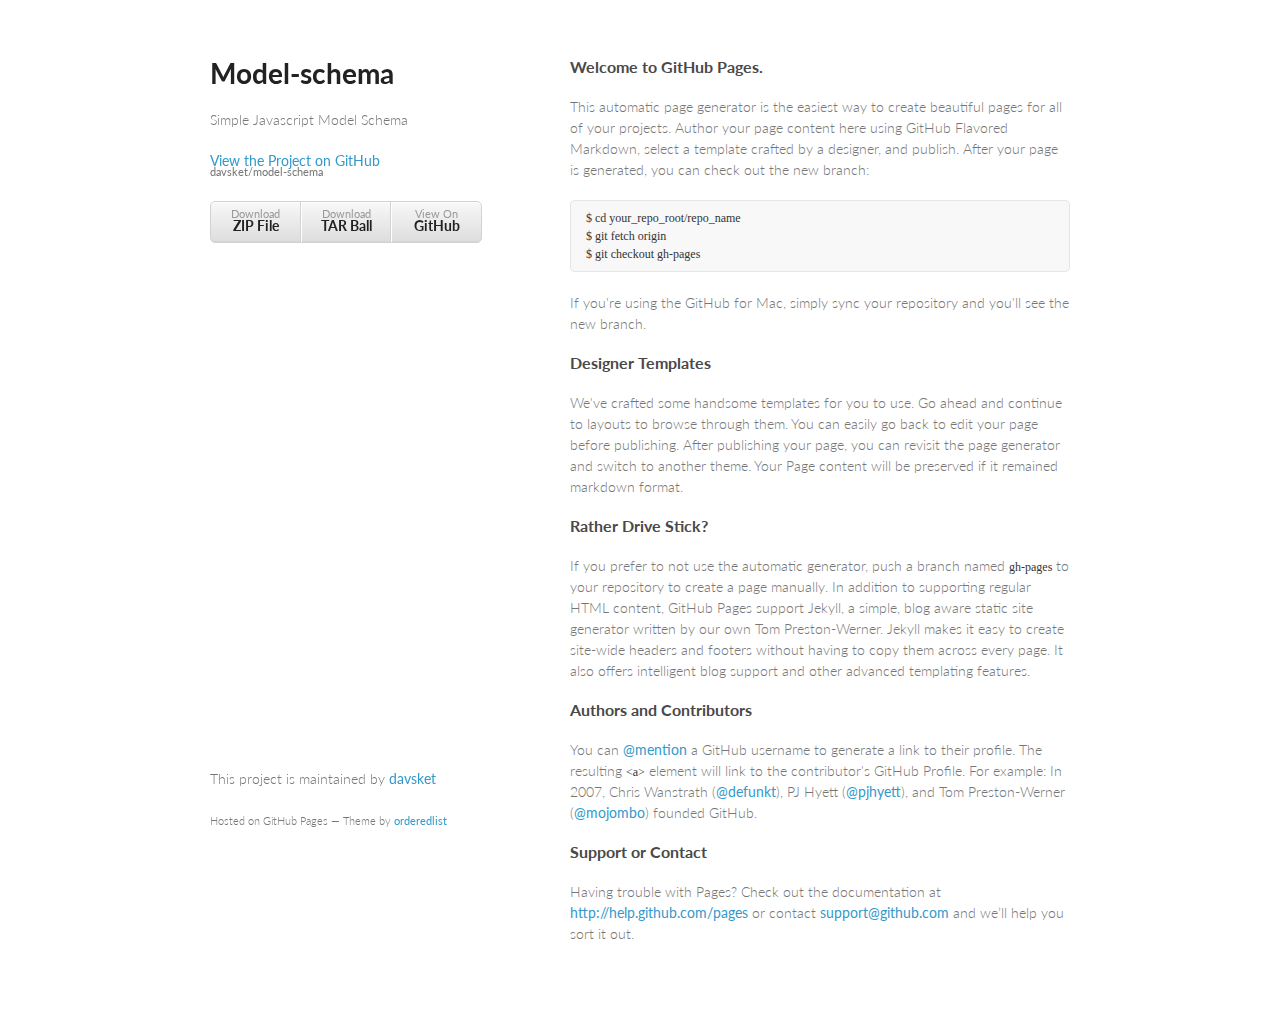
==== index.html @ 6a93f923 "Create gh-pages branch via GitHub" ====
<!doctype html>
<html>
  <head>
    <meta charset="utf-8">
    <meta http-equiv="X-UA-Compatible" content="chrome=1">
    <title>Model-schema by davsket</title>

    <link rel="stylesheet" href="stylesheets/styles.css">
    <link rel="stylesheet" href="stylesheets/pygment_trac.css">
    <meta name="viewport" content="width=device-width, initial-scale=1, user-scalable=no">
    <!--[if lt IE 9]>
    <script src="//html5shiv.googlecode.com/svn/trunk/html5.js"></script>
    <![endif]-->
  </head>
  <body>
    <div class="wrapper">
      <header>
        <h1>Model-schema</h1>
        <p>Simple Javascript Model Schema</p>

        <p class="view"><a href="https://github.com/davsket/model-schema">View the Project on GitHub <small>davsket/model-schema</small></a></p>


        <ul>
          <li><a href="https://github.com/davsket/model-schema/zipball/master">Download <strong>ZIP File</strong></a></li>
          <li><a href="https://github.com/davsket/model-schema/tarball/master">Download <strong>TAR Ball</strong></a></li>
          <li><a href="https://github.com/davsket/model-schema">View On <strong>GitHub</strong></a></li>
        </ul>
      </header>
      <section>
        <h3>Welcome to GitHub Pages.</h3>

<p>This automatic page generator is the easiest way to create beautiful pages for all of your projects. Author your page content here using GitHub Flavored Markdown, select a template crafted by a designer, and publish. After your page is generated, you can check out the new branch:</p>

<pre><code>$ cd your_repo_root/repo_name
$ git fetch origin
$ git checkout gh-pages
</code></pre>

<p>If you're using the GitHub for Mac, simply sync your repository and you'll see the new branch.</p>

<h3>Designer Templates</h3>

<p>We've crafted some handsome templates for you to use. Go ahead and continue to layouts to browse through them. You can easily go back to edit your page before publishing. After publishing your page, you can revisit the page generator and switch to another theme. Your Page content will be preserved if it remained markdown format.</p>

<h3>Rather Drive Stick?</h3>

<p>If you prefer to not use the automatic generator, push a branch named <code>gh-pages</code> to your repository to create a page manually. In addition to supporting regular HTML content, GitHub Pages support Jekyll, a simple, blog aware static site generator written by our own Tom Preston-Werner. Jekyll makes it easy to create site-wide headers and footers without having to copy them across every page. It also offers intelligent blog support and other advanced templating features.</p>

<h3>Authors and Contributors</h3>

<p>You can <a href="https://github.com/blog/821" class="user-mention">@mention</a> a GitHub username to generate a link to their profile. The resulting <code>&lt;a&gt;</code> element will link to the contributor's GitHub Profile. For example: In 2007, Chris Wanstrath (<a href="https://github.com/defunkt" class="user-mention">@defunkt</a>), PJ Hyett (<a href="https://github.com/pjhyett" class="user-mention">@pjhyett</a>), and Tom Preston-Werner (<a href="https://github.com/mojombo" class="user-mention">@mojombo</a>) founded GitHub.</p>

<h3>Support or Contact</h3>

<p>Having trouble with Pages? Check out the documentation at <a href="http://help.github.com/pages">http://help.github.com/pages</a> or contact <a href="mailto:support@github.com">support@github.com</a> and we’ll help you sort it out.</p>
      </section>
      <footer>
        <p>This project is maintained by <a href="https://github.com/davsket">davsket</a></p>
        <p><small>Hosted on GitHub Pages &mdash; Theme by <a href="https://github.com/orderedlist">orderedlist</a></small></p>
      </footer>
    </div>
    <script src="javascripts/scale.fix.js"></script>
    
  </body>
</html>
---- stylesheets/styles.css ----
@import url(https://fonts.googleapis.com/css?family=Lato:300italic,700italic,300,700);

body {
  padding:50px;
  font:14px/1.5 Lato, "Helvetica Neue", Helvetica, Arial, sans-serif;
  color:#777;
  font-weight:300;
}

h1, h2, h3, h4, h5, h6 {
  color:#222;
  margin:0 0 20px;
}

p, ul, ol, table, pre, dl {
  margin:0 0 20px;
}

h1, h2, h3 {
  line-height:1.1;
}

h1 {
  font-size:28px;
}

h2 {
  color:#393939;
}

h3, h4, h5, h6 {
  color:#494949;
}

a {
  color:#39c;
  font-weight:400;
  text-decoration:none;
}

a small {
  font-size:11px;
  color:#777;
  margin-top:-0.6em;
  display:block;
}

.wrapper {
  width:860px;
  margin:0 auto;
}

blockquote {
  border-left:1px solid #e5e5e5;
  margin:0;
  padding:0 0 0 20px;
  font-style:italic;
}

code, pre {
  font-family:Monaco, Bitstream Vera Sans Mono, Lucida Console, Terminal;
  color:#333;
  font-size:12px;
}

pre {
  padding:8px 15px;
  background: #f8f8f8;  
  border-radius:5px;
  border:1px solid #e5e5e5;
  overflow-x: auto;
}

table {
  width:100%;
  border-collapse:collapse;
}

th, td {
  text-align:left;
  padding:5px 10px;
  border-bottom:1px solid #e5e5e5;
}

dt {
  color:#444;
  font-weight:700;
}

th {
  color:#444;
}

img {
  max-width:100%;
}

header {
  width:270px;
  float:left;
  position:fixed;
}

header ul {
  list-style:none;
  height:40px;
  
  padding:0;
  
  background: #eee;
  background: -moz-linear-gradient(top, #f8f8f8 0%, #dddddd 100%);
  background: -webkit-gradient(linear, left top, left bottom, color-stop(0%,#f8f8f8), color-stop(100%,#dddddd));
  background: -webkit-linear-gradient(top, #f8f8f8 0%,#dddddd 100%);
  background: -o-linear-gradient(top, #f8f8f8 0%,#dddddd 100%);
  background: -ms-linear-gradient(top, #f8f8f8 0%,#dddddd 100%);
  background: linear-gradient(top, #f8f8f8 0%,#dddddd 100%);
  
  border-radius:5px;
  border:1px solid #d2d2d2;
  box-shadow:inset #fff 0 1px 0, inset rgba(0,0,0,0.03) 0 -1px 0;
  width:270px;
}

header li {
  width:89px;
  float:left;
  border-right:1px solid #d2d2d2;
  height:40px;
}

header ul a {
  line-height:1;
  font-size:11px;
  color:#999;
  display:block;
  text-align:center;
  padding-top:6px;
  height:40px;
}

strong {
  color:#222;
  font-weight:700;
}

header ul li + li {
  width:88px;
  border-left:1px solid #fff;
}

header ul li + li + li {
  border-right:none;
  width:89px;
}

header ul a strong {
  font-size:14px;
  display:block;
  color:#222;
}

section {
  width:500px;
  float:right;
  padding-bottom:50px;
}

small {
  font-size:11px;
}

hr {
  border:0;
  background:#e5e5e5;
  height:1px;
  margin:0 0 20px;
}

footer {
  width:270px;
  float:left;
  position:fixed;
  bottom:50px;
}

@media print, screen and (max-width: 960px) {
  
  div.wrapper {
    width:auto;
    margin:0;
  }
  
  header, section, footer {
    float:none;
    position:static;
    width:auto;
  }
  
  header {
    padding-right:320px;
  }
  
  section {
    border:1px solid #e5e5e5;
    border-width:1px 0;
    padding:20px 0;
    margin:0 0 20px;
  }
  
  header a small {
    display:inline;
  }
  
  header ul {
    position:absolute;
    right:50px;
    top:52px;
  }
}

@media print, screen and (max-width: 720px) {
  body {
    word-wrap:break-word;
  }
  
  header {
    padding:0;
  }
  
  header ul, header p.view {
    position:static;
  }
  
  pre, code {
    word-wrap:normal;
  }
}

@media print, screen and (max-width: 480px) {
  body {
    padding:15px;
  }
  
  header ul {
    display:none;
  }
}

@media print {
  body {
    padding:0.4in;
    font-size:12pt;
    color:#444;
  }
}
---- stylesheets/pygment_trac.css ----
.highlight  { background: #ffffff; }
.highlight .c { color: #999988; font-style: italic } /* Comment */
.highlight .err { color: #a61717; background-color: #e3d2d2 } /* Error */
.highlight .k { font-weight: bold } /* Keyword */
.highlight .o { font-weight: bold } /* Operator */
.highlight .cm { color: #999988; font-style: italic } /* Comment.Multiline */
.highlight .cp { color: #999999; font-weight: bold } /* Comment.Preproc */
.highlight .c1 { color: #999988; font-style: italic } /* Comment.Single */
.highlight .cs { color: #999999; font-weight: bold; font-style: italic } /* Comment.Special */
.highlight .gd { color: #000000; background-color: #ffdddd } /* Generic.Deleted */
.highlight .gd .x { color: #000000; background-color: #ffaaaa } /* Generic.Deleted.Specific */
.highlight .ge { font-style: italic } /* Generic.Emph */
.highlight .gr { color: #aa0000 } /* Generic.Error */
.highlight .gh { color: #999999 } /* Generic.Heading */
.highlight .gi { color: #000000; background-color: #ddffdd } /* Generic.Inserted */
.highlight .gi .x { color: #000000; background-color: #aaffaa } /* Generic.Inserted.Specific */
.highlight .go { color: #888888 } /* Generic.Output */
.highlight .gp { color: #555555 } /* Generic.Prompt */
.highlight .gs { font-weight: bold } /* Generic.Strong */
.highlight .gu { color: #800080; font-weight: bold; } /* Generic.Subheading */
.highlight .gt { color: #aa0000 } /* Generic.Traceback */
.highlight .kc { font-weight: bold } /* Keyword.Constant */
.highlight .kd { font-weight: bold } /* Keyword.Declaration */
.highlight .kn { font-weight: bold } /* Keyword.Namespace */
.highlight .kp { font-weight: bold } /* Keyword.Pseudo */
.highlight .kr { font-weight: bold } /* Keyword.Reserved */
.highlight .kt { color: #445588; font-weight: bold } /* Keyword.Type */
.highlight .m { color: #009999 } /* Literal.Number */
.highlight .s { color: #d14 } /* Literal.String */
.highlight .na { color: #008080 } /* Name.Attribute */
.highlight .nb { color: #0086B3 } /* Name.Builtin */
.highlight .nc { color: #445588; font-weight: bold } /* Name.Class */
.highlight .no { color: #008080 } /* Name.Constant */
.highlight .ni { color: #800080 } /* Name.Entity */
.highlight .ne { color: #990000; font-weight: bold } /* Name.Exception */
.highlight .nf { color: #990000; font-weight: bold } /* Name.Function */
.highlight .nn { color: #555555 } /* Name.Namespace */
.highlight .nt { color: #000080 } /* Name.Tag */
.highlight .nv { color: #008080 } /* Name.Variable */
.highlight .ow { font-weight: bold } /* Operator.Word */
.highlight .w { color: #bbbbbb } /* Text.Whitespace */
.highlight .mf { color: #009999 } /* Literal.Number.Float */
.highlight .mh { color: #009999 } /* Literal.Number.Hex */
.highlight .mi { color: #009999 } /* Literal.Number.Integer */
.highlight .mo { color: #009999 } /* Literal.Number.Oct */
.highlight .sb { color: #d14 } /* Literal.String.Backtick */
.highlight .sc { color: #d14 } /* Literal.String.Char */
.highlight .sd { color: #d14 } /* Literal.String.Doc */
.highlight .s2 { color: #d14 } /* Literal.String.Double */
.highlight .se { color: #d14 } /* Literal.String.Escape */
.highlight .sh { color: #d14 } /* Literal.String.Heredoc */
.highlight .si { color: #d14 } /* Literal.String.Interpol */
.highlight .sx { color: #d14 } /* Literal.String.Other */
.highlight .sr { color: #009926 } /* Literal.String.Regex */
.highlight .s1 { color: #d14 } /* Literal.String.Single */
.highlight .ss { color: #990073 } /* Literal.String.Symbol */
.highlight .bp { color: #999999 } /* Name.Builtin.Pseudo */
.highlight .vc { color: #008080 } /* Name.Variable.Class */
.highlight .vg { color: #008080 } /* Name.Variable.Global */
.highlight .vi { color: #008080 } /* Name.Variable.Instance */
.highlight .il { color: #009999 } /* Literal.Number.Integer.Long */

.type-csharp .highlight .k { color: #0000FF }
.type-csharp .highlight .kt { color: #0000FF }
.type-csharp .highlight .nf { color: #000000; font-weight: normal }
.type-csharp .highlight .nc { color: #2B91AF }
.type-csharp .highlight .nn { color: #000000 }
.type-csharp .highlight .s { color: #A31515 }
.type-csharp .highlight .sc { color: #A31515 }
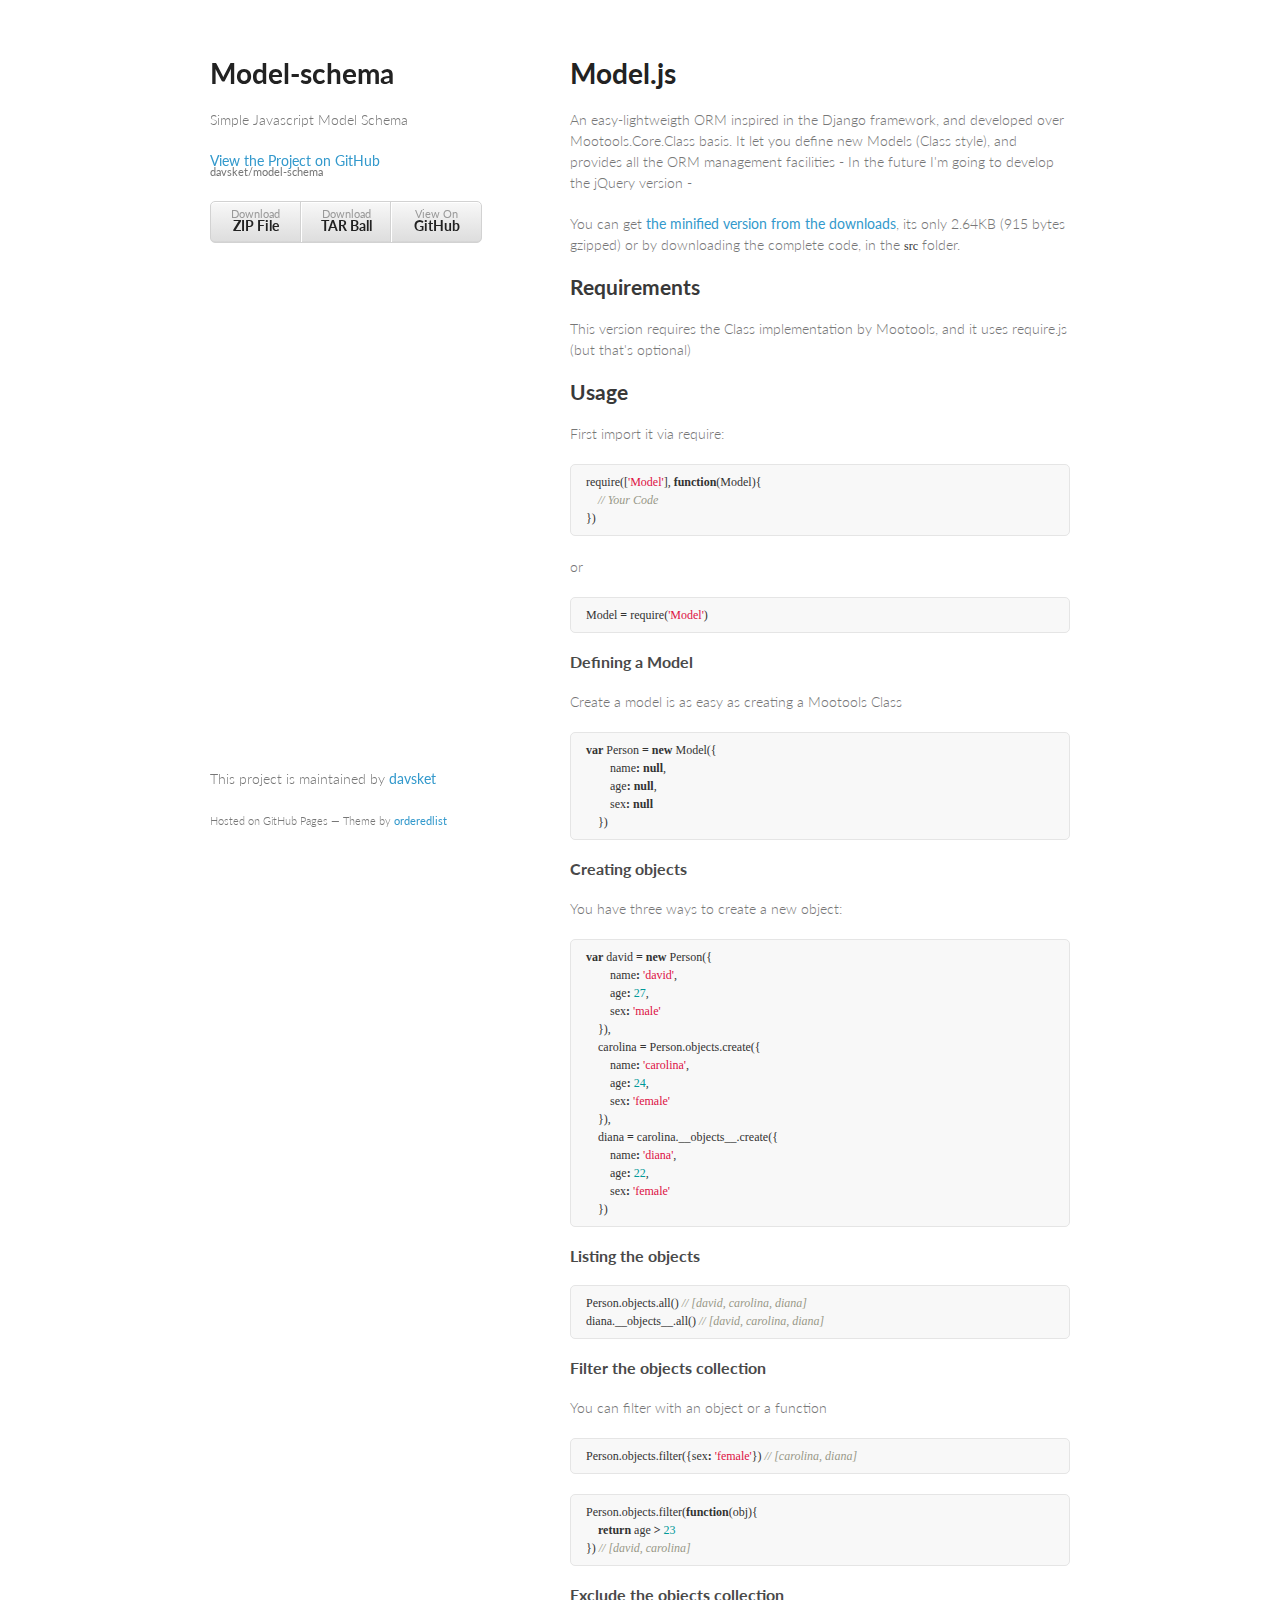
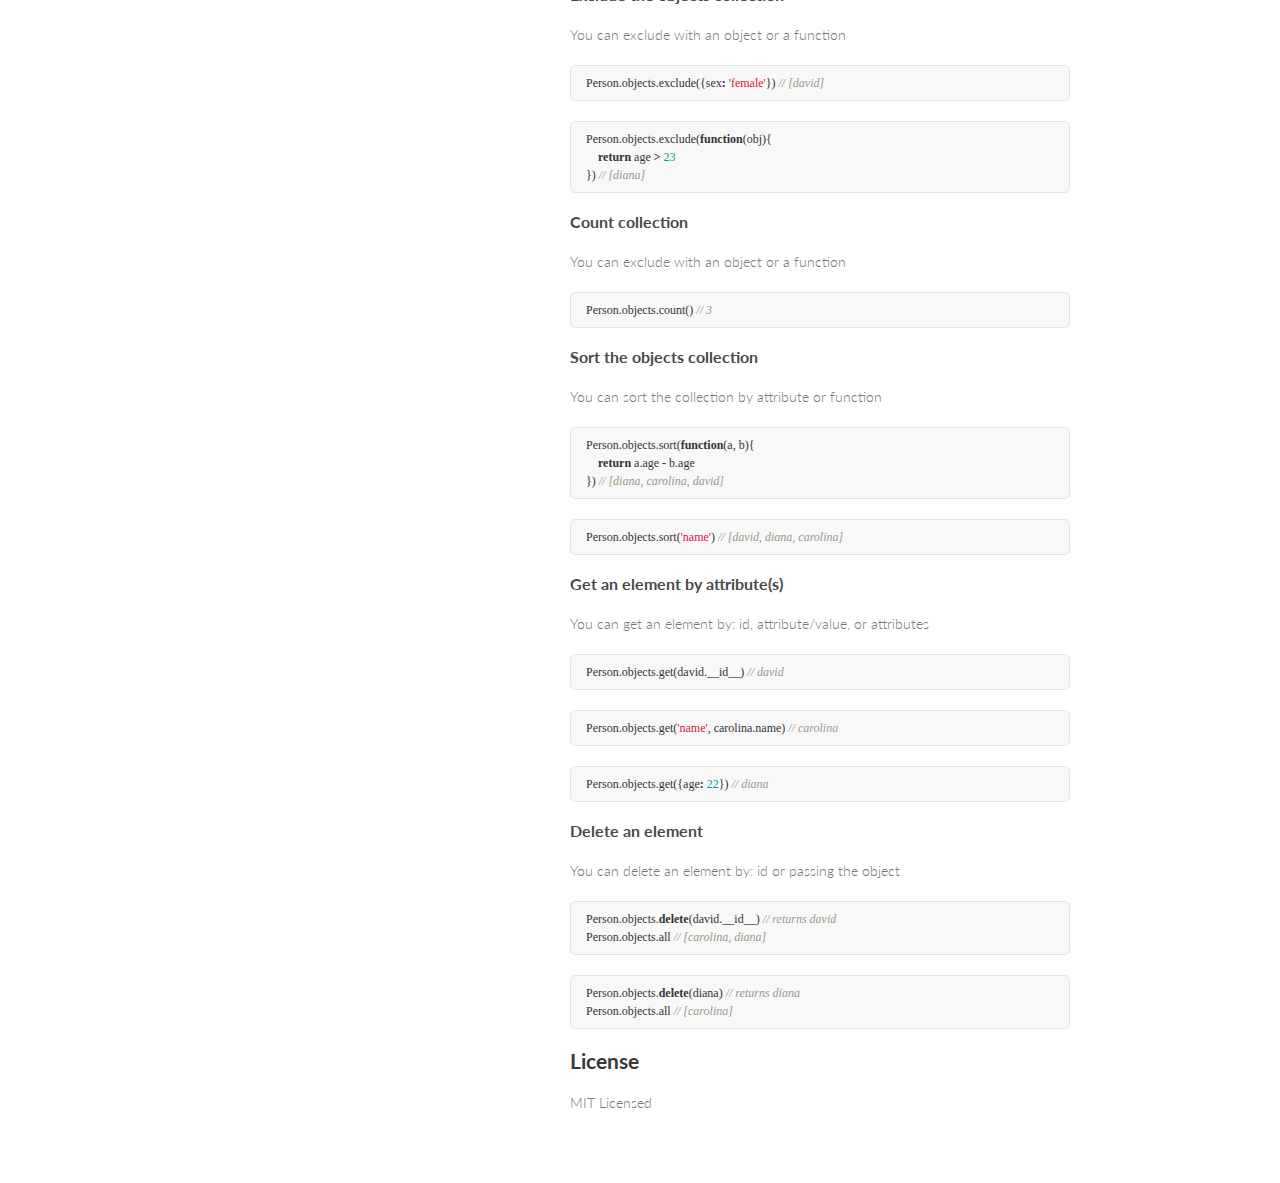
==== commit fbb0f828: "Create gh-pages branch via GitHub" ====
--- a/index.html
+++ b/index.html
@@ -28,32 +28,139 @@
         </ul>
       </header>
       <section>
-        <h3>Welcome to GitHub Pages.</h3>
+        <h1>Model.js</h1>
 
-<p>This automatic page generator is the easiest way to create beautiful pages for all of your projects. Author your page content here using GitHub Flavored Markdown, select a template crafted by a designer, and publish. After your page is generated, you can check out the new branch:</p>
+<p>An easy-lightweigth ORM inspired in the Django framework, and developed over Mootools.Core.Class basis. It let you define new Models (Class style), and provides all the ORM management facilities - In the future I'm going to develop the jQuery version -</p>
 
-<pre><code>$ cd your_repo_root/repo_name
-$ git fetch origin
-$ git checkout gh-pages
-</code></pre>
+<p>You can get <a href="https://github.com/davsket/model-schema/downloads">the minified version from the downloads</a>, its only 2.64KB (915 bytes gzipped) or by downloading the complete code, in the <code>src</code> folder.</p>
 
-<p>If you're using the GitHub for Mac, simply sync your repository and you'll see the new branch.</p>
+<h2>Requirements</h2>
 
-<h3>Designer Templates</h3>
+<p>This version requires the Class implementation by Mootools, and it uses require.js (but that's optional)</p>
 
-<p>We've crafted some handsome templates for you to use. Go ahead and continue to layouts to browse through them. You can easily go back to edit your page before publishing. After publishing your page, you can revisit the page generator and switch to another theme. Your Page content will be preserved if it remained markdown format.</p>
+<h2>Usage</h2>
 
-<h3>Rather Drive Stick?</h3>
+<p>First import it via require:</p>
 
-<p>If you prefer to not use the automatic generator, push a branch named <code>gh-pages</code> to your repository to create a page manually. In addition to supporting regular HTML content, GitHub Pages support Jekyll, a simple, blog aware static site generator written by our own Tom Preston-Werner. Jekyll makes it easy to create site-wide headers and footers without having to copy them across every page. It also offers intelligent blog support and other advanced templating features.</p>
+<div class="highlight"><pre><span class="nx">require</span><span class="p">([</span><span class="s1">'Model'</span><span class="p">],</span> <span class="kd">function</span><span class="p">(</span><span class="nx">Model</span><span class="p">){</span>
+    <span class="c1">// Your Code</span>
+<span class="p">})</span>
+</pre></div>
 
-<h3>Authors and Contributors</h3>
+<p>or </p>
 
-<p>You can <a href="https://github.com/blog/821" class="user-mention">@mention</a> a GitHub username to generate a link to their profile. The resulting <code>&lt;a&gt;</code> element will link to the contributor's GitHub Profile. For example: In 2007, Chris Wanstrath (<a href="https://github.com/defunkt" class="user-mention">@defunkt</a>), PJ Hyett (<a href="https://github.com/pjhyett" class="user-mention">@pjhyett</a>), and Tom Preston-Werner (<a href="https://github.com/mojombo" class="user-mention">@mojombo</a>) founded GitHub.</p>
+<div class="highlight"><pre><span class="nx">Model</span> <span class="o">=</span> <span class="nx">require</span><span class="p">(</span><span class="s1">'Model'</span><span class="p">)</span>
+</pre></div>
 
-<h3>Support or Contact</h3>
+<h3>Defining a Model</h3>
 
-<p>Having trouble with Pages? Check out the documentation at <a href="http://help.github.com/pages">http://help.github.com/pages</a> or contact <a href="mailto:support@github.com">support@github.com</a> and we’ll help you sort it out.</p>
+<p>Create a model is as easy as creating a Mootools Class</p>
+
+<div class="highlight"><pre><span class="kd">var</span> <span class="nx">Person</span> <span class="o">=</span> <span class="k">new</span> <span class="nx">Model</span><span class="p">({</span>
+        <span class="nx">name</span><span class="o">:</span> <span class="kc">null</span><span class="p">,</span>
+        <span class="nx">age</span><span class="o">:</span> <span class="kc">null</span><span class="p">,</span>
+        <span class="nx">sex</span><span class="o">:</span> <span class="kc">null</span>
+    <span class="p">})</span>
+</pre></div>
+
+<h3>Creating objects</h3>
+
+<p>You have three ways to create a new object:</p>
+
+<div class="highlight"><pre><span class="kd">var</span> <span class="nx">david</span> <span class="o">=</span> <span class="k">new</span> <span class="nx">Person</span><span class="p">({</span>
+        <span class="nx">name</span><span class="o">:</span> <span class="s1">'david'</span><span class="p">,</span>
+        <span class="nx">age</span><span class="o">:</span> <span class="mi">27</span><span class="p">,</span>
+        <span class="nx">sex</span><span class="o">:</span> <span class="s1">'male'</span>
+    <span class="p">}),</span>
+    <span class="nx">carolina</span> <span class="o">=</span> <span class="nx">Person</span><span class="p">.</span><span class="nx">objects</span><span class="p">.</span><span class="nx">create</span><span class="p">({</span>
+        <span class="nx">name</span><span class="o">:</span> <span class="s1">'carolina'</span><span class="p">,</span>
+        <span class="nx">age</span><span class="o">:</span> <span class="mi">24</span><span class="p">,</span>
+        <span class="nx">sex</span><span class="o">:</span> <span class="s1">'female'</span>
+    <span class="p">}),</span>
+    <span class="nx">diana</span> <span class="o">=</span> <span class="nx">carolina</span><span class="p">.</span><span class="nx">__objects__</span><span class="p">.</span><span class="nx">create</span><span class="p">({</span>
+        <span class="nx">name</span><span class="o">:</span> <span class="s1">'diana'</span><span class="p">,</span>
+        <span class="nx">age</span><span class="o">:</span> <span class="mi">22</span><span class="p">,</span>
+        <span class="nx">sex</span><span class="o">:</span> <span class="s1">'female'</span>
+    <span class="p">})</span>
+</pre></div>
+
+<h3>Listing the objects</h3>
+
+<div class="highlight"><pre><span class="nx">Person</span><span class="p">.</span><span class="nx">objects</span><span class="p">.</span><span class="nx">all</span><span class="p">()</span> <span class="c1">// [david, carolina, diana]</span>
+<span class="nx">diana</span><span class="p">.</span><span class="nx">__objects__</span><span class="p">.</span><span class="nx">all</span><span class="p">()</span> <span class="c1">// [david, carolina, diana]</span>
+</pre></div>
+
+<h3>Filter the objects collection</h3>
+
+<p>You can filter with an object or a function</p>
+
+<div class="highlight"><pre><span class="nx">Person</span><span class="p">.</span><span class="nx">objects</span><span class="p">.</span><span class="nx">filter</span><span class="p">({</span><span class="nx">sex</span><span class="o">:</span> <span class="s1">'female'</span><span class="p">})</span> <span class="c1">// [carolina, diana]</span>
+</pre></div>
+
+<div class="highlight"><pre><span class="nx">Person</span><span class="p">.</span><span class="nx">objects</span><span class="p">.</span><span class="nx">filter</span><span class="p">(</span><span class="kd">function</span><span class="p">(</span><span class="nx">obj</span><span class="p">){</span>
+    <span class="k">return</span> <span class="nx">age</span> <span class="o">&gt;</span> <span class="mi">23</span>
+<span class="p">})</span> <span class="c1">// [david, carolina]</span>
+</pre></div>
+
+<h3>Exclude the objects collection</h3>
+
+<p>You can exclude with an object or a function</p>
+
+<div class="highlight"><pre><span class="nx">Person</span><span class="p">.</span><span class="nx">objects</span><span class="p">.</span><span class="nx">exclude</span><span class="p">({</span><span class="nx">sex</span><span class="o">:</span> <span class="s1">'female'</span><span class="p">})</span> <span class="c1">// [david]</span>
+</pre></div>
+
+<div class="highlight"><pre><span class="nx">Person</span><span class="p">.</span><span class="nx">objects</span><span class="p">.</span><span class="nx">exclude</span><span class="p">(</span><span class="kd">function</span><span class="p">(</span><span class="nx">obj</span><span class="p">){</span>
+    <span class="k">return</span> <span class="nx">age</span> <span class="o">&gt;</span> <span class="mi">23</span>
+<span class="p">})</span> <span class="c1">// [diana]</span>
+</pre></div>
+
+<h3>Count collection</h3>
+
+<p>You can exclude with an object or a function</p>
+
+<div class="highlight"><pre><span class="nx">Person</span><span class="p">.</span><span class="nx">objects</span><span class="p">.</span><span class="nx">count</span><span class="p">()</span> <span class="c1">// 3</span>
+</pre></div>
+
+<h3>Sort the objects collection</h3>
+
+<p>You can sort the collection by attribute or function</p>
+
+<div class="highlight"><pre><span class="nx">Person</span><span class="p">.</span><span class="nx">objects</span><span class="p">.</span><span class="nx">sort</span><span class="p">(</span><span class="kd">function</span><span class="p">(</span><span class="nx">a</span><span class="p">,</span> <span class="nx">b</span><span class="p">){</span>
+    <span class="k">return</span> <span class="nx">a</span><span class="p">.</span><span class="nx">age</span> <span class="o">-</span> <span class="nx">b</span><span class="p">.</span><span class="nx">age</span>
+<span class="p">})</span> <span class="c1">// [diana, carolina, david]</span>
+</pre></div>
+
+<div class="highlight"><pre><span class="nx">Person</span><span class="p">.</span><span class="nx">objects</span><span class="p">.</span><span class="nx">sort</span><span class="p">(</span><span class="s1">'name'</span><span class="p">)</span> <span class="c1">// [david, diana, carolina]</span>
+</pre></div>
+
+<h3>Get an element by attribute(s)</h3>
+
+<p>You can get an element by: id, attribute/value, or attributes</p>
+
+<div class="highlight"><pre><span class="nx">Person</span><span class="p">.</span><span class="nx">objects</span><span class="p">.</span><span class="nx">get</span><span class="p">(</span><span class="nx">david</span><span class="p">.</span><span class="nx">__id__</span><span class="p">)</span> <span class="c1">// david</span>
+</pre></div>
+
+<div class="highlight"><pre><span class="nx">Person</span><span class="p">.</span><span class="nx">objects</span><span class="p">.</span><span class="nx">get</span><span class="p">(</span><span class="s1">'name'</span><span class="p">,</span> <span class="nx">carolina</span><span class="p">.</span><span class="nx">name</span><span class="p">)</span> <span class="c1">// carolina</span>
+</pre></div>
+
+<div class="highlight"><pre><span class="nx">Person</span><span class="p">.</span><span class="nx">objects</span><span class="p">.</span><span class="nx">get</span><span class="p">({</span><span class="nx">age</span><span class="o">:</span> <span class="mi">22</span><span class="p">})</span> <span class="c1">// diana</span>
+</pre></div>
+
+<h3>Delete an element</h3>
+
+<p>You can delete an element by: id or passing the object</p>
+
+<div class="highlight"><pre><span class="nx">Person</span><span class="p">.</span><span class="nx">objects</span><span class="p">.</span><span class="k">delete</span><span class="p">(</span><span class="nx">david</span><span class="p">.</span><span class="nx">__id__</span><span class="p">)</span> <span class="c1">// returns david</span>
+<span class="nx">Person</span><span class="p">.</span><span class="nx">objects</span><span class="p">.</span><span class="nx">all</span> <span class="c1">// [carolina, diana]</span>
+</pre></div>
+
+<div class="highlight"><pre><span class="nx">Person</span><span class="p">.</span><span class="nx">objects</span><span class="p">.</span><span class="k">delete</span><span class="p">(</span><span class="nx">diana</span><span class="p">)</span> <span class="c1">// returns diana</span>
+<span class="nx">Person</span><span class="p">.</span><span class="nx">objects</span><span class="p">.</span><span class="nx">all</span> <span class="c1">// [carolina]</span>
+</pre></div>
+
+<h2>License</h2>
+
+<p>MIT Licensed</p>
       </section>
       <footer>
         <p>This project is maintained by <a href="https://github.com/davsket">davsket</a></p>
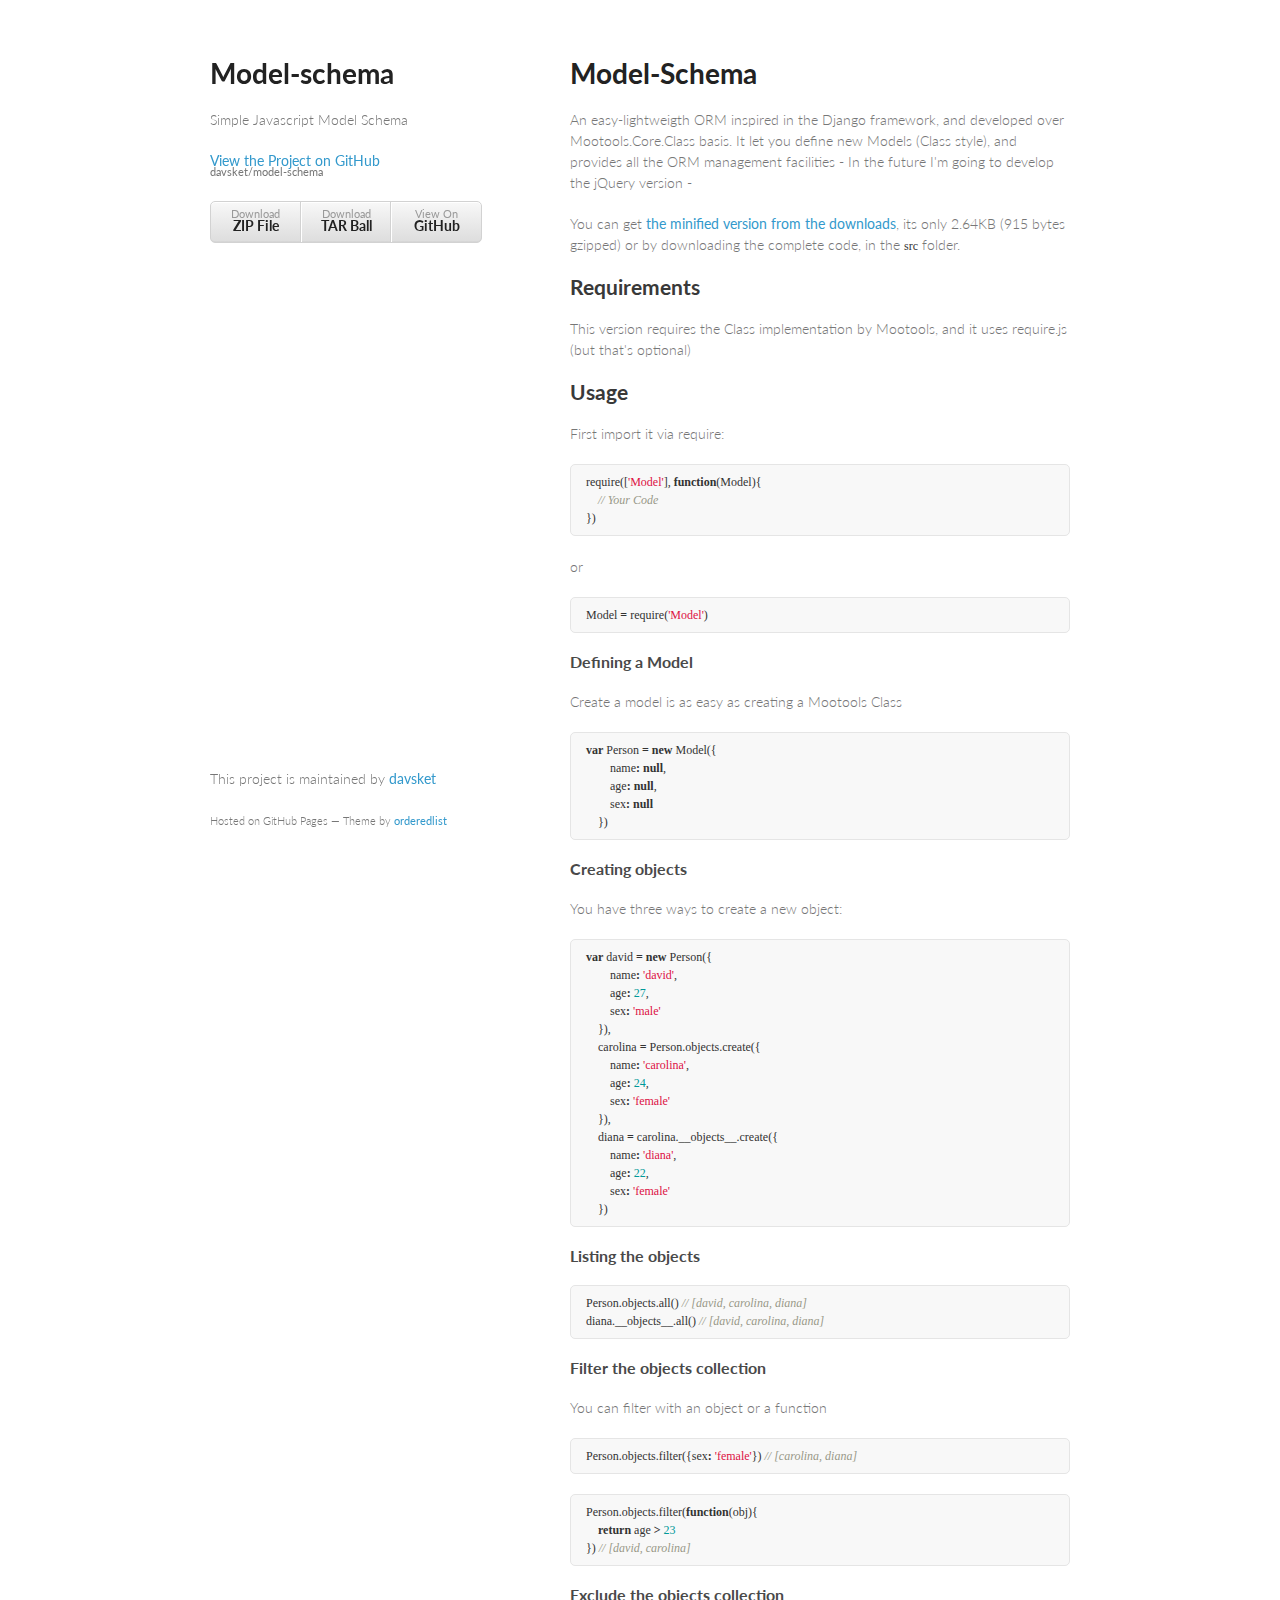
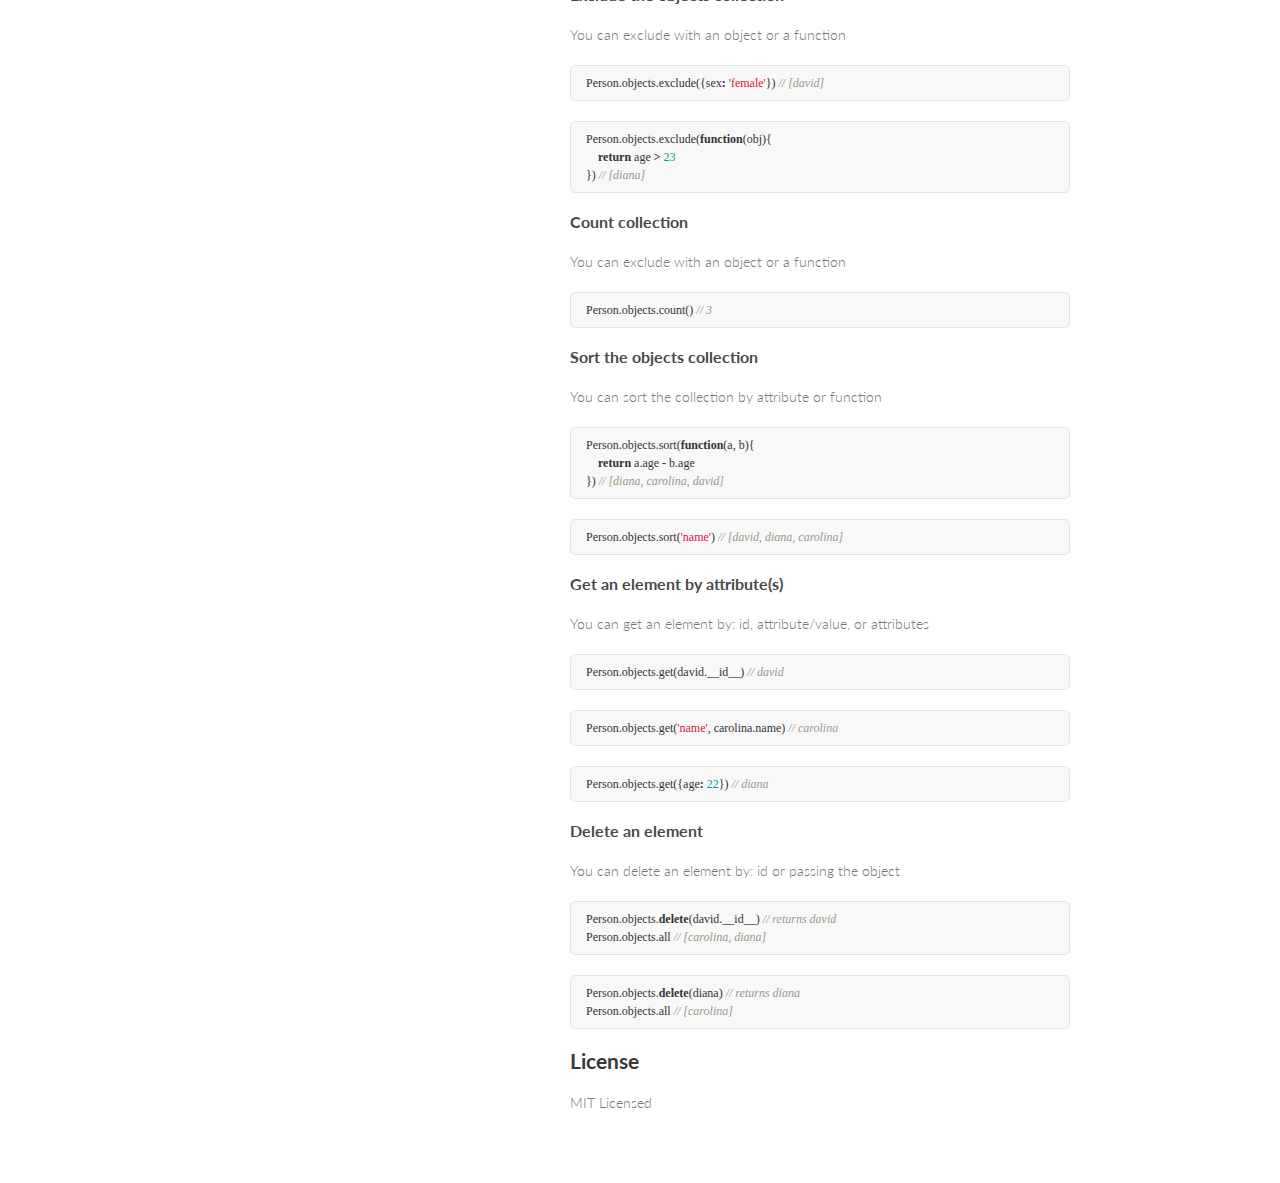
==== commit 5ab21b4d: "Create gh-pages branch via GitHub" ====
--- a/index.html
+++ b/index.html
@@ -28,7 +28,7 @@
         </ul>
       </header>
       <section>
-        <h1>Model.js</h1>
+        <h1>Model-Schema</h1>
 
 <p>An easy-lightweigth ORM inspired in the Django framework, and developed over Mootools.Core.Class basis. It let you define new Models (Class style), and provides all the ORM management facilities - In the future I'm going to develop the jQuery version -</p>
 
